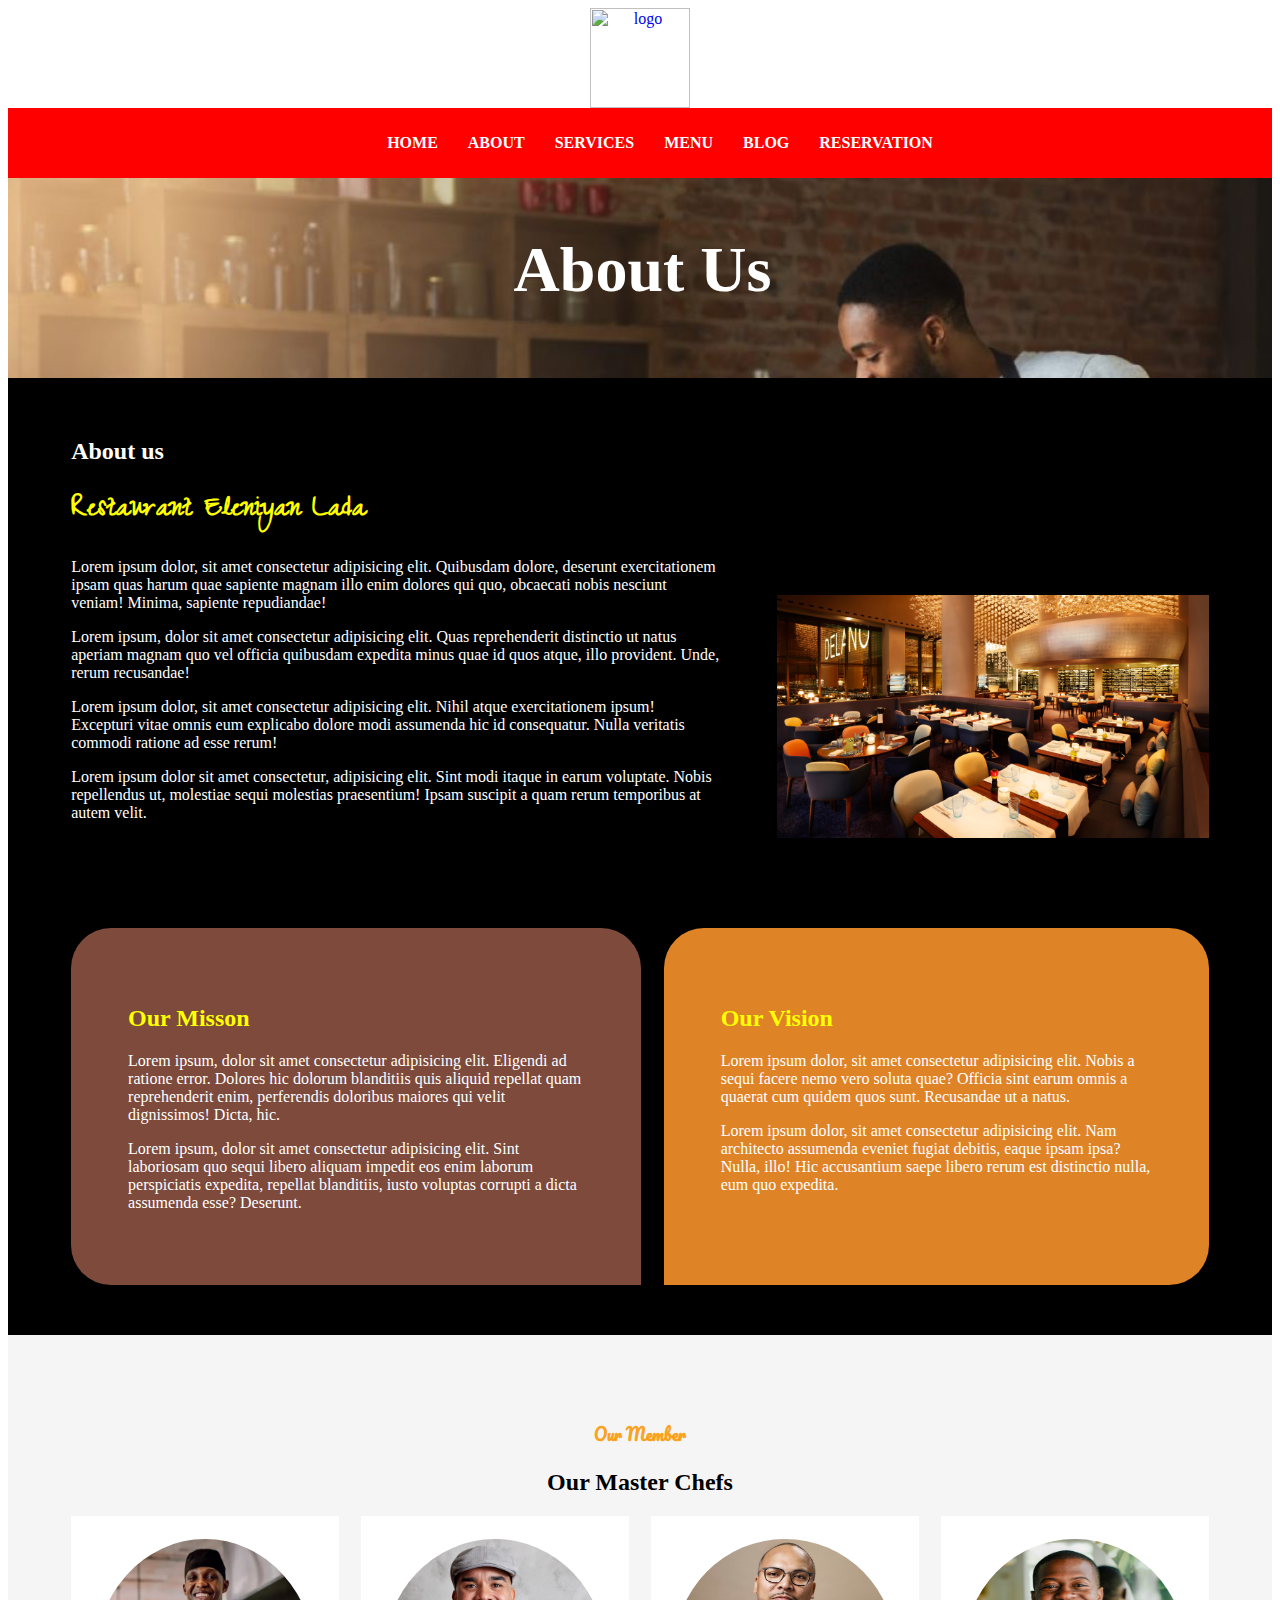
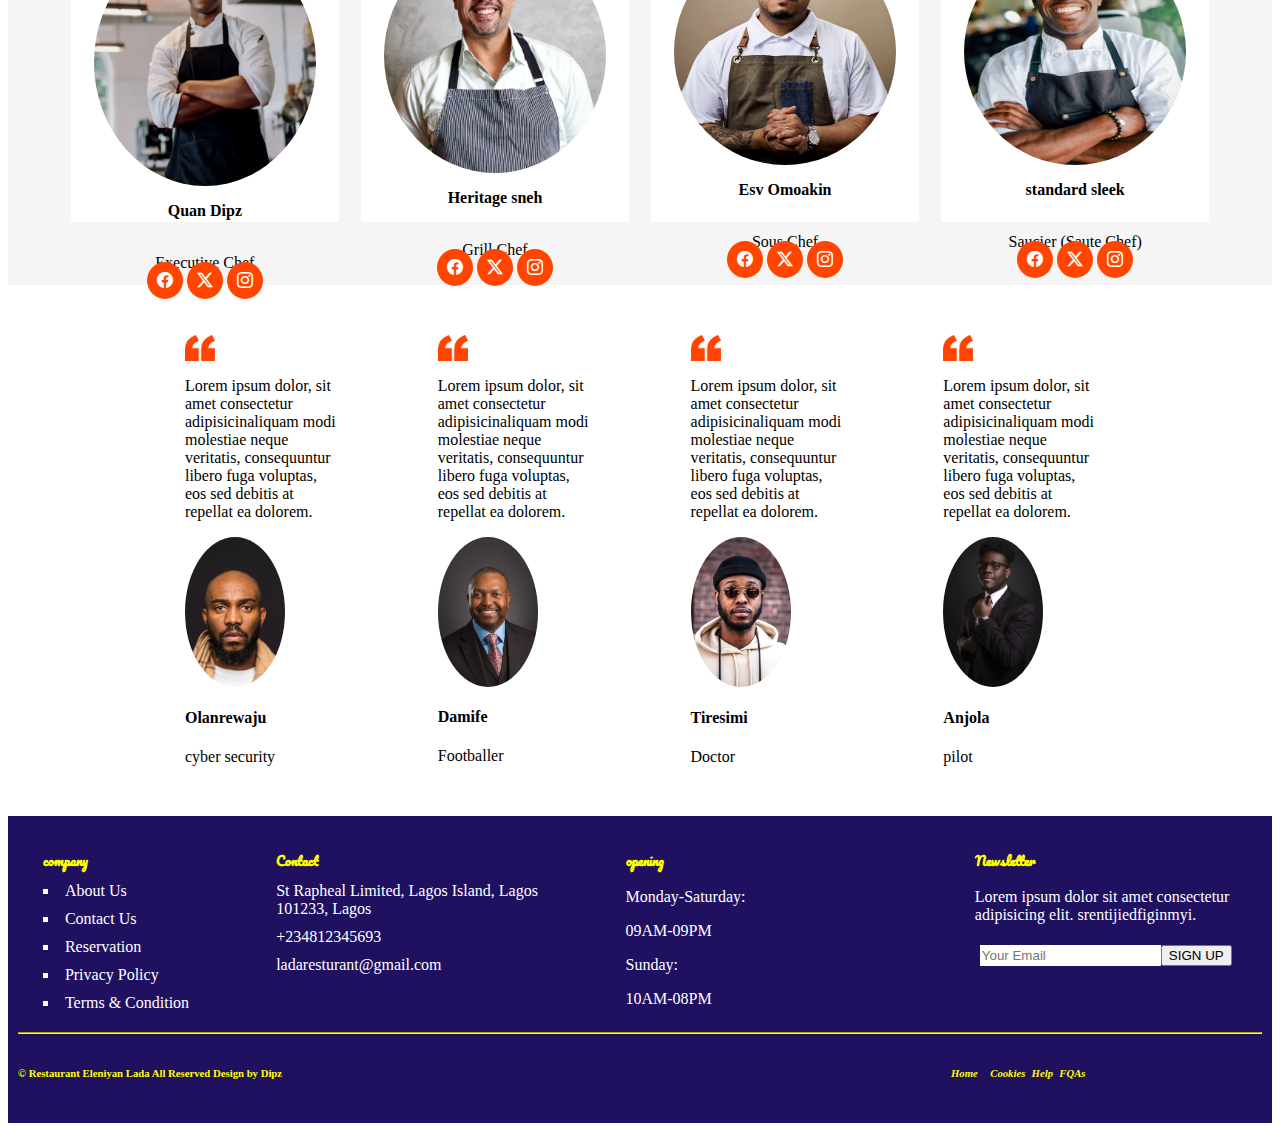
==== about.html @ 491b97ae "Add files via upload" ====
<html lang="en">
  <head>
    <meta charset="UTF-8" />
    <meta name="viewport" content="width=device-width, initial-scale=1.0" />
    <title>restaurant dipz</title>
    <link
      href="C:\Users\user\Desktop\my portfolio\html\Favicon@2x.png"
      rel="icon"
      type="image/x-icon"
    />

    <link rel="preconnect" href="https://fonts.googleapis.com" />
    <link rel="preconnect" href="https://fonts.gstatic.com" crossorigin />
    <link
      href="https://fonts.googleapis.com/css2?family=Pacifico&display=swap"
      rel="stylesheet"
    />
    <link rel="preconnect" href="https://fonts.googleapis.com">
<link rel="preconnect" href="https://fonts.gstatic.com" crossorigin>
<link href="https://fonts.googleapis.com/css2?family=Abril+Fatface&family=Pacifico&family=Zeyada&display=swap" rel="stylesheet">

    <style>

@import url("https://cdn.jsdelivr.net/npm/bootstrap-icons@1.11.3/font/bootstrap-icons.min.css");


#sticky{

position: sticky;
top:0;
z-index: 2;
background-color: white;

}





      nav {
        background-color: red;
        color: white;
        padding: 10px;
      }

      nav a {
        color: white;
        text-decoration: none;
        font-weight: bolder;
        text-transform: uppercase;
      }

      nav a:hover{
        color: yellow;
      }

      nav ul {
        list-style: none;
        display: flex;
        justify-content: center;
        column-gap: 30px;
      }
      .banner {
        background-color: blue;
        height: 200px;
        background-image: url(banner.jpg);
        background-repeat: no-repeat;
        background-size: cover; position: relative;
      }
      .banner div {
        color: white;
        width: 40%;
        position: absolute;
        top: 20%;
        left: 40%;
      }
      .banner h2{
        font-size:5vw ;
        margin: 15px 0;
      }
     
.banner button:hover{background-color: red;
  color: white;
cursor: pointer;
}
      .service {
        display: flex;
        column-gap: 20px;
        padding: 40px 10%;
      }
      .service section {
        height: 400px;
        background-color: black;
        flex: 1;
      }

      .about {
        background-color: black;
        display: flex;
        padding: 40px 5%;
        column-gap: 5%;
        align-items: end;
      }
      .about p {
        color: white;
      }
      
      
      .buju {background-color:rgb(223, 131, 39);
 padding: 5% 5%; border-top-right-radius: 40px; 
border-top-left-radius: 40px;
 border-bottom-right-radius: 40px;}

    .team {
padding: 5%;
background-color: whitesmoke;

    }
.team h4 {
  color: rgba(250, 155, 13, 0.923);
font-family:  "Pacifico", cursive;
}
    .team section{
      display: flex;
      column-gap: 2%;
    }
    .team img{
      border-radius: 50%;
      width: 100%;
      transition: height 1s;

            overflow: hidden;
    }

    .team div:hover {
            height: 300px;
            
        }

    .team i {
            background-color: orangered;
            color: white;
            padding: 10px;
            border-radius: 50%;
            
            
            
        }




    .team div{
      flex: 1;
            text-align: center;
            background-color: white;
            padding: 2%;
            height: 260px;
            
    }


    .if {
            display: flex;
            column-gap: 5%px;
            padding: 0% 10%;
        }

        .if article {
            flex: 1;

        }

        .if section {
            
            align-items: center;
            padding: 5% 5%;
            column-gap: 3%;
        }

        article img {
            border-radius: 50%;
            width: 100px;
        }

        .if article {

            margin: 0
        }

        .if aside {
            flex: 8;
        }

    
      
    
    
  




      .box {
        display: flex;
        column-gap: 5%;
        padding: 5%;
      }
      .box section {
        background-color: rgb(0, 0, 0);
        flex: 1;
        border-radius: 20px; height: 250px;
        text-align: center;padding: 3%; margin: 5px 0px;
      }

      footer {
        background-color: rgb(31, 16, 96);
        color: white;
        padding: 5px;
        border: none; 
      }
      
.box p{color: white;}


.box h3{ font-family: "Pacifico", cursive;
        color: yellow}

        
        hr{
           border-color: yellow;}

footer li{margin-bottom: 10px;}
footer h5{margin-bottom: 10px;
  color: yellow;
        font-family: "Pacifico", cursive;
       }
       @media only screen and (max-width:600px){

        .about {
        background-color: black;
        display: flex;
        padding: 40px 5%;
        flex-direction: column-reverse;} 
       }

       .foot{
        width: padding: 5%;
      }
     

       

    </style>
  </head>
  <body>

   <main id="sticky">
      
      <header>
        <center>
          <a href="index.html"
            ><img
              src="C:\Users\user\Desktop\my portfolio\html\Lada logo@2x.png"
              alt="logo"
              height="100px"
          /></a>
        </center>
      </header>
      <nav>
        <ul>
          <a href="index.html"><li>Home</li></a>
          <a href="about.html"> <li>About</li></a>
          <a href="service.html"><li>Services</li></a>
          <a href="menu.html"><li>Menu</li></a>
          <a href="blog.html"> <li>Blog</li></a>
          <a href="reserve.html"> <li>Reservation</li></a>
        </ul>
      </nav>
  
   </main>

    <main class="banner">
      <div>
        <h2>About Us</h2>

    </main>

    <main class="About">
      <section style="flex: 3">
        <h2 style="color: white;">
          About us</h2>


        <h1 style="
        font-family: 'Zeyada', cursive;
         color: yellow;" >
         Restaurant Eleniyan Lada</h1>
        
        <p>
          Lorem ipsum dolor, sit amet consectetur adipisicing elit. Quibusdam
          dolore, deserunt exercitationem ipsam quas harum quae sapiente magnam
          illo enim dolores qui quo, obcaecati nobis nesciunt veniam! Minima,
          sapiente repudiandae!
        </p>
        <p>
          Lorem ipsum, dolor sit amet consectetur adipisicing elit. Quas
          reprehenderit distinctio ut natus aperiam magnam quo vel officia
          quibusdam expedita minus quae id quos atque, illo provident. Unde,
          rerum recusandae!
        </p>
        <p>Lorem ipsum dolor, sit amet consectetur adipisicing elit. Nihil atque exercitationem ipsum! Excepturi vitae omnis eum explicabo dolore modi assumenda hic id consequatur. Nulla veritatis commodi ratione ad esse rerum!</p>
        <p>Lorem ipsum dolor sit amet consectetur, adipisicing elit. Sint modi itaque in earum voluptate. Nobis repellendus ut, molestiae sequi molestias praesentium! Ipsam suscipit a quam rerum temporibus at autem velit.</p>
        
      </section>
      <section style="flex: 2;">
      <img src="aboutpic.jpg" 
      width="100%"> 
      
     </section>
   

    </main>
      
     <div style="display: flex; 
     column-gap: 2%;
      background-color: black; 
      color: white;
       padding: 4% 5%;">

      <section style="background-color:rgba(144, 85, 69, 0.872);
       padding: 5% 5%;
        border-top-right-radius: 40px; 
        border-bottom-left-radius: 40px;
         border-top-left-radius: 40px; ">


        <h2 style="color: yellow;">Our Misson</h2>
        
        <p>Lorem ipsum, dolor sit amet consectetur adipisicing elit. Eligendi ad ratione error. Dolores hic dolorum blanditiis quis aliquid repellat quam reprehenderit enim, perferendis doloribus maiores qui velit dignissimos! Dicta, hic.</p>
        <p>Lorem ipsum, dolor sit amet consectetur adipisicing elit. Sint laboriosam quo sequi libero aliquam impedit eos enim laborum perspiciatis expedita, repellat blanditiis, iusto voluptas corrupti a dicta assumenda esse? Deserunt.</p>
      </section>

<section class="buju">


<h2 style="color: yellow;">Our Vision</h2>
<p>Lorem ipsum dolor, sit amet consectetur adipisicing elit. Nobis a sequi facere nemo vero soluta quae? Officia sint earum omnis a quaerat cum quidem quos sunt. Recusandae ut a natus.</p>
<p>Lorem ipsum dolor, sit amet consectetur adipisicing elit. Nam architecto assumenda eveniet fugiat debitis, eaque ipsam ipsa? Nulla, illo! Hic accusantium saepe libero rerum est distinctio nulla, eum quo expedita.</p>

</section>

     </div>

     <main  class="team">
<center><h4>Our Member</h4></center>
<center><h2>Our Master Chefs</h2></center>
<section>

<div>
<img src="chef3.jpg" height="95%">
<p><b>Quan Dipz</b></p> <br>
Executive Chef



<article>
  <i class="bi bi-facebook"></i>
  <i class="bi bi-twitter-x"></i>
  <i class="bi bi-instagram"></i>
</article>


</div>



<div>
  <img src="chef2.webp" height="90%">
  <p><b>Heritage sneh</b></p> <br>
  Grill Chef

  <article><i class="bi bi-facebook"></i>
    <i class="bi bi-twitter-x"></i>
    <i class="bi bi-instagram"></i>
</article>
  </div>


  
<div>
  <img src="chef1.jpeg" height="87%" >
  <p><b>Esv Omoakin</b></p> <br>
  Sous Chef

  <article><i class="bi bi-facebook"></i>
    <i class="bi bi-twitter-x"></i>
    <i class="bi bi-instagram"></i>
</article>
  </div>


  
<div >
  <img src="chef4.jpg"  width="50%" height="87%">
  <p><b>standard sleek</b></p> <br>
  Saucier (Saute Chef)


  <article><i class="bi bi-facebook"></i>
    <i class="bi bi-twitter-x"></i>
    <i class="bi bi-instagram"></i>
</article>
  </div>
</section>





     </main>
<Main class="if">
<Section>
<img src="symbol of hope.jpg" width="30px">
<p>Lorem ipsum dolor, sit amet consectetur adipisicinaliquam modi molestiae neque veritatis, consequuntur libero fuga voluptas, eos sed debitis at repellat ea dolorem.</p>


  <div>
<article><img src="cost4.jpeg"></article>

<aside>
<h4><b>Olanrewaju</b></h4>
cyber security
</aside>
  </div>
</Section>


<Section>
  <img src="symbol of hope.jpg" width="30px">
  <p>Lorem ipsum dolor, sit amet consectetur adipisicinaliquam modi molestiae neque veritatis, consequuntur libero fuga voluptas, eos sed debitis at repellat ea dolorem.</p>
  
  
    <div>
  <article><img src="cost2.jpeg"></article>

  <aside>
  <h4><b>Damife</b></h4>
  Footballer
  </aside>
    </div>
  </Section>

  <Section>
    <img src="symbol of hope.jpg" width="30px">
    <p>Lorem ipsum dolor, sit amet consectetur adipisicinaliquam modi molestiae neque veritatis, consequuntur libero fuga voluptas, eos sed debitis at repellat ea dolorem.</p>
    
    
      <div>
    <article><img src="cost3.jpg"></article>
    <aside>
    <h4><b>Tiresimi</b></h4>
    Doctor
  </aside>
        
      </div>
    </Section>


    <Section>
      <img src="symbol of hope.jpg" width="30px">
      <p>Lorem ipsum dolor, sit amet consectetur adipisicinaliquam modi molestiae neque veritatis, consequuntur libero fuga voluptas, eos sed debitis at repellat ea dolorem.</p>
      
      
        <div>
      <article><img src="cost1.jpg" width="0%" ></article>

      <aside>
      <h4><b>Anjola</b></h4>
      pilot
    </aside>
        </div>
      </Section>


</Main>
    
  
    <footer>
     
    
    <footer class="foot">

      <section style="display: flex;
       column-gap: 5%;
        flex: 1;">
      <div style="list-style: square;
       margin: 0 2%;">






        <h5 class="com">company</h5>
      <li>About Us</li>
      <li>Contact Us</li>
      <li>Reservation</li>
      <li>Privacy Policy</li>
      <li>Terms & Condition</li>
        </div>
<div style="list-style: none; flex: 1;">
<h5 class="con">Contact</h5>
<li>St Rapheal Limited, Lagos Island, Lagos 101233, Lagos</li>
<li>+234812345693</li>
<li>ladaresturant@gmail.com</li>
</div>
<div style="flex: 1;">
<h5 class="ope">opening</h5>
<p>Monday-Saturday:</p>
<p>09AM-09PM</p>
<p>Sunday:</p>
<p>10AM-08PM</p>

</div>
<div style="flex: 1;">
  <h5 class="new">Newsletter</h5>
  
  <p>Lorem ipsum dolor sit amet consectetur <br>adipisicing elit. srentijiedfiginmyi.</p>

  <aside style="display: flex; width: 100%; padding: 5px; ">
    <input type="email" placeholder="Your Email" style="border: none; flex 2">
  
    <input type="submit" value="SIGN UP" >

  </div>

</section>
 
<hr>

      <section style="display: flex;">
        
          <h6 style="flex: 3; color: yellow;">
            &#169; Restaurant Eleniyan Lada All Reserved Design by Dipz
      
          </h6>
      <h6 style="display: flex;list-style: none; column-gap: 2%; flex: 1; color:yellow ;">
       <I> <li>Home<li></I>
       <I> <li>Cookies</li></I>
       <I><li>Help</li></I>
       <I><li>FQAs</li></I>
      </H6>  
      </section>
    
    
    </footer>
  </body>
</html>
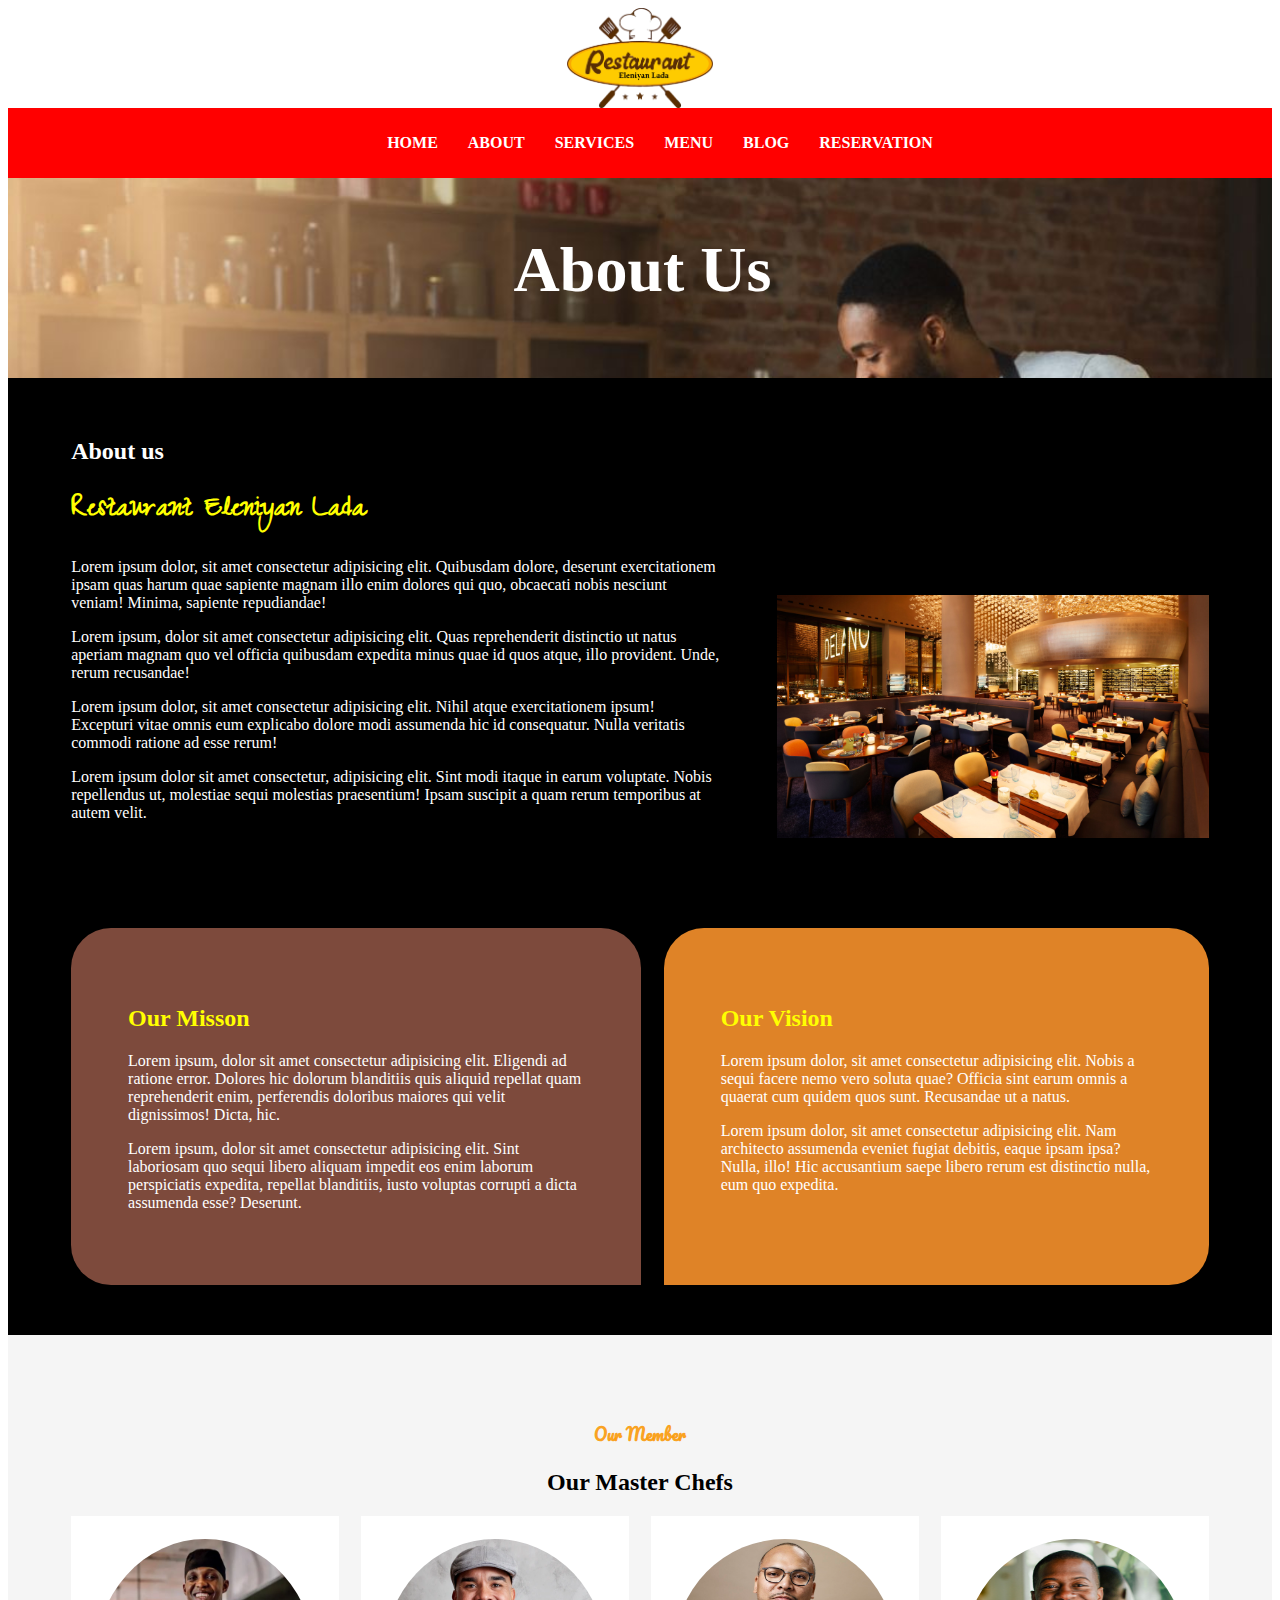
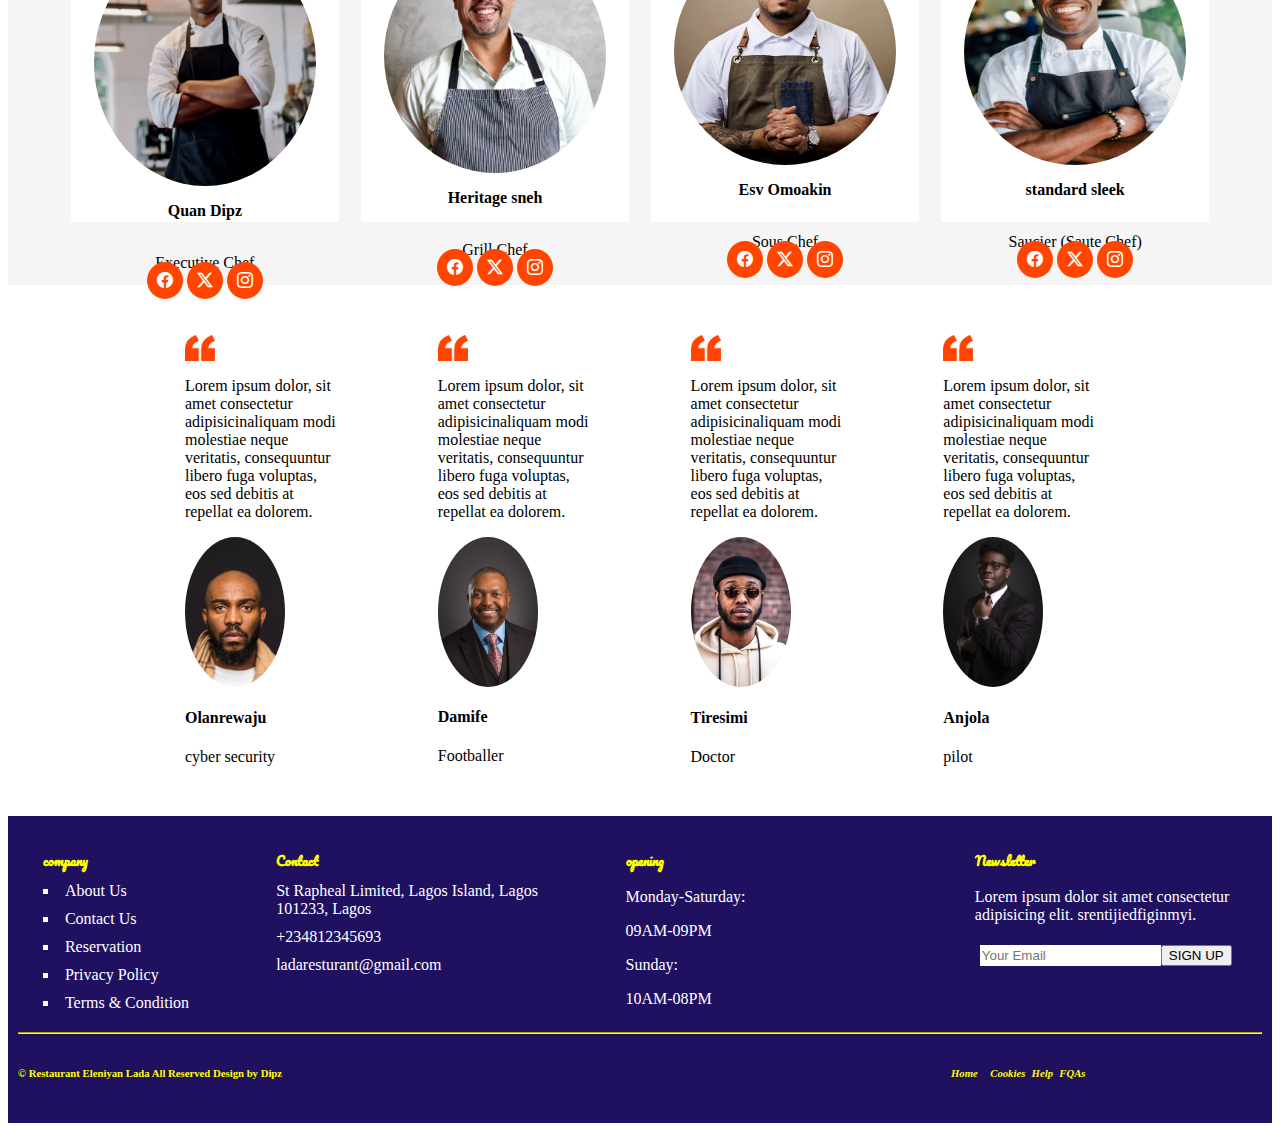
==== commit 524d69e1: "about.html" ====
--- a/about.html
+++ b/about.html
@@ -4,7 +4,7 @@
     <meta name="viewport" content="width=device-width, initial-scale=1.0" />
     <title>restaurant dipz</title>
     <link
-      href="C:\Users\user\Desktop\my portfolio\html\Favicon@2x.png"
+      href="Favicon@2x.png"
       rel="icon"
       type="image/x-icon"
     />
@@ -261,7 +261,7 @@
         <center>
           <a href="index.html"
             ><img
-              src="C:\Users\user\Desktop\my portfolio\html\Lada logo@2x.png"
+              src="Lada logo@2x.png"
               alt="logo"
               height="100px"
           /></a>
